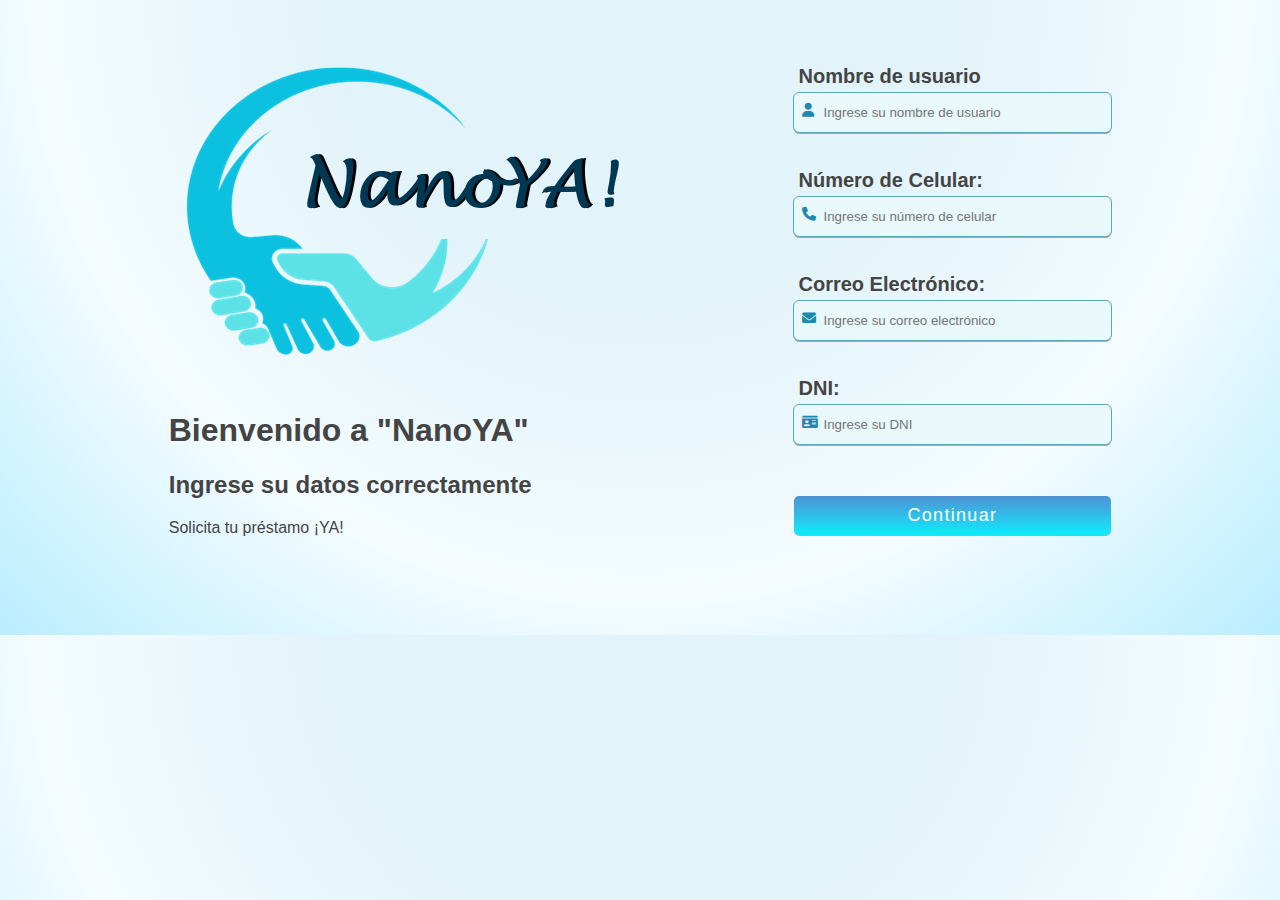
==== Aura_app/index.html @ 8b593b71 "Initial commit" ====
<!DOCTYPE html>
    <html lang="es">
    <head>
        <meta charset="UTF-8">
        <meta name="viewport" content="width=device-width, initial-scale=1">
        <title>NanoApp - Ingresa</title>
        <link rel="stylesheet" href="styles.css">
        <link href="https://cdnjs.cloudflare.com/ajax/libs/font-awesome/6.0.0-beta3/css/all.min.css" rel="stylesheet">
            <link rel="stylesheet" href="https://cdnjs.cloudflare.com/ajax/libs/font-awesome/5.15.4/css/all.min.css">
            <link rel="icon" href="img/logo.png" type="image/png">
    </head>
    <body>
         <header class="header_class">
             <div container>
                 <a class ="imagen_class" href="index.html"><img src="img/logo.png"></a>
                <h1> Bienvenido a "NanoYA"</h1>
                <h2>Ingrese su datos correctamente</h2>
                <p>Solicita tu préstamo ¡YA!</p>
             </div>
        </header><!-- /header -->
        
        <main class="main_class">
            <div class="container_form">
              <form class="form_class" action="#" method="POST">
                <div class="input_class">
                    <label for="nombre">Nombre de usuario</label>
                   <i class="fa-solid fa-user"></i> <input type="name" id="name" name="name" maxlength="15" placeholder="Ingrese su nombre de usuario">
                </div>
                <br>
                <div class="input_class">
                    <label for="celular">Número de Celular:</label>
                   <i class="fa-solid fa-phone"></i> <input type="tel" id="celular" name="celular" required pattern="\d{9}" maxlength="9" placeholder="Ingrese su número de celular">
                </div>
                <br>
               <div class="input_class">
                    <label for="correo">Correo Electrónico:</label>
                    <i class="fa-solid fa-envelope"></i><input type="email" id="correo" name="correo" required placeholder="Ingrese su correo electrónico">
                </div>
                <br>
               <div class="input_class">
                    <label for="dni">DNI:</label>
                   <i class="fa-solid fa-id-card"></i> <input type="text" id="dni" name="dni" required pattern="\d{8}" maxlength="8"  placeholder="Ingrese su DNI">
                </div>
                <br>
                <div>
                   <button onclick="window.location.href='index2.html';" class="boton_submit" type="button">Continuar</button>
                </div>              
            </div>
         </main> 

    </body>
     <script src="script.js"></script>
    </html>
---- Aura_app/styles.css ----
body{
	box-sizing: border-box;
	padding: 60px 50px 0;
	margin: 0;
	justify-content: space-evenly;
	font-family: Arial, sans-serif;
	background: radial-gradient(ellipse at top, #e2f3f9,#e2f3f9, #f4fcff, #b9edff);
	color: #444;
	display: flex;

}
	.imagen_class img{
		width: 100%;
	}
	.main_class {
    display: flex;
    justify-content: center;
    align-items: center;

}
.form_class{
	display: flex;
	flex-direction: column;
	margin: auto;
	justify-content: center;
	justify-items: center;
}
.input_class {
    position: relative;
    margin-bottom: 14px;
}
.input_class label{
	  width: 100%;
	display: flex;
	flex-direction: column;
	font-size: 20px;
	padding: 5px;
	 font-weight: bold;
    display: block;
    color: #444;

}
.input_class i {
    position: absolute;
    top: 60%;
    left: 8px;
    font-size: 14px;
    color: #1d89ae;
}
.input_class input{
	background-color: #e9f8fa;
	width: 100%;
	border-radius: 5px;
	padding: 12px 16px;
	border: transparent;
	padding-left: 30px; 
	outline: solid 1px #58abb6;
	box-shadow: 0 2px 0px rgba(0, 0, 0, 0.3);
	 box-sizing: border-box;
}
.container_form button{
	padding: 9px 114px;
	margin: 15px;
	font-size: 18px;
	border-radius: 5px;
	background: linear-gradient(to bottom, #5092d4, #10eafc); ;
	color: #fff;
	border: transparent;
	letter-spacing: 1.3px;
	box-shadow: 0 1px 0px rgba(0, 0, 0, 0.3);
	margin: 20px auto 100px; 
}
@media (max-width:480px) {
	body{
	box-sizing: border-box;
	padding: 0;
	margin: 0;
	font-family: Arial, sans-serif;
	background: radial-gradient(ellipse at top, #e2f3f9,#e2f3f9, #f4fcff, #b9edff);
	color: #444;
	display: flex;
	flex-direction: column;
}
.header_class{

}
.imagen_class img{
	display: flex;
	max-width: 140px;
	justify-content: center;
	margin: auto;
	padding: 40px 0 50px 0;
}
.header_class h1{
	color: #444;
	font-size: 28px;
	letter-spacing: 0.5px;
	text-align: center;
	text-wrap: balance;
	font-weight: bold;
	margin: 8px;

}
.header_class h2{
	margin-top: 4px;
	padding: 0;
	font-size: 18px;
	text-align: center;
}
.header_class p{
	font-size: 16px;
	letter-spacing: 0.4px;
	text-align: center;
	text-wrap: pretty;
	margin-top: 24px;
	color: #444;
}
.container_form{
	display: flex;
	flex-direction: column;
	flex-wrap: wrap;
	max-width: 100vw;
	padding: 20px;
	text-align: center;


}

.main_class {
    display: flex;
    justify-content: center;
    align-items: center;

}
.form_class{
	display: flex;
	flex-direction: column;
	margin: auto;
	justify-content: center;
	justify-items: center;
}
.input_class {
    position: relative;
    margin-bottom: 14px;
}
.input_class label{
	  width: 100%;
	display: flex;
	flex-direction: column;
	font-size: 20px;
	padding: 5px;
	 font-weight: bold;
    display: block;
    color: #444;

}
.input_class i {
    position: absolute;
    top: 60%;
    left: 8px;
    font-size: 14px;
    color: #1d89ae;
}
.input_class input{
	background-color: #e9f8fa;
	width: 100%;
	border-radius: 5px;
	padding: 12px 16px;
	border: transparent;
	padding-left: 30px; 
	outline: solid 1px #58abb6;
	box-shadow: 0 2px 0px rgba(0, 0, 0, 0.3);
	 box-sizing: border-box;
}
.container_form button{
	padding: 9px 114px;
	margin: 15px;
	font-size: 18px;
	border-radius: 5px;
	background: linear-gradient(to bottom, #5092d4, #10eafc); ;
	color: #fff;
	border: transparent;
	letter-spacing: 1.3px;
	box-shadow: 0 1px 0px rgba(0, 0, 0, 0.3);
	margin: 20px auto 100px; 
}

}
@media (max-width:370px) {
	.header_class h1{
	font-size: 1.7rem;
	padding: 0 4px;
		letter-spacing: 1px;
	}
	.header_class h2{
		font-size: 1.1rem;
		letter-spacing: 1px;
	}
	.header_class p{
		font-size: 1.04rem;
	}
	.main_class{
		padding: 0;
		margin: 0;
	}
	.container_form {
		padding: 0;
		margin: 0;
			}
	.input_class {
		width: 90%;
		margin: auto;
	}					
}
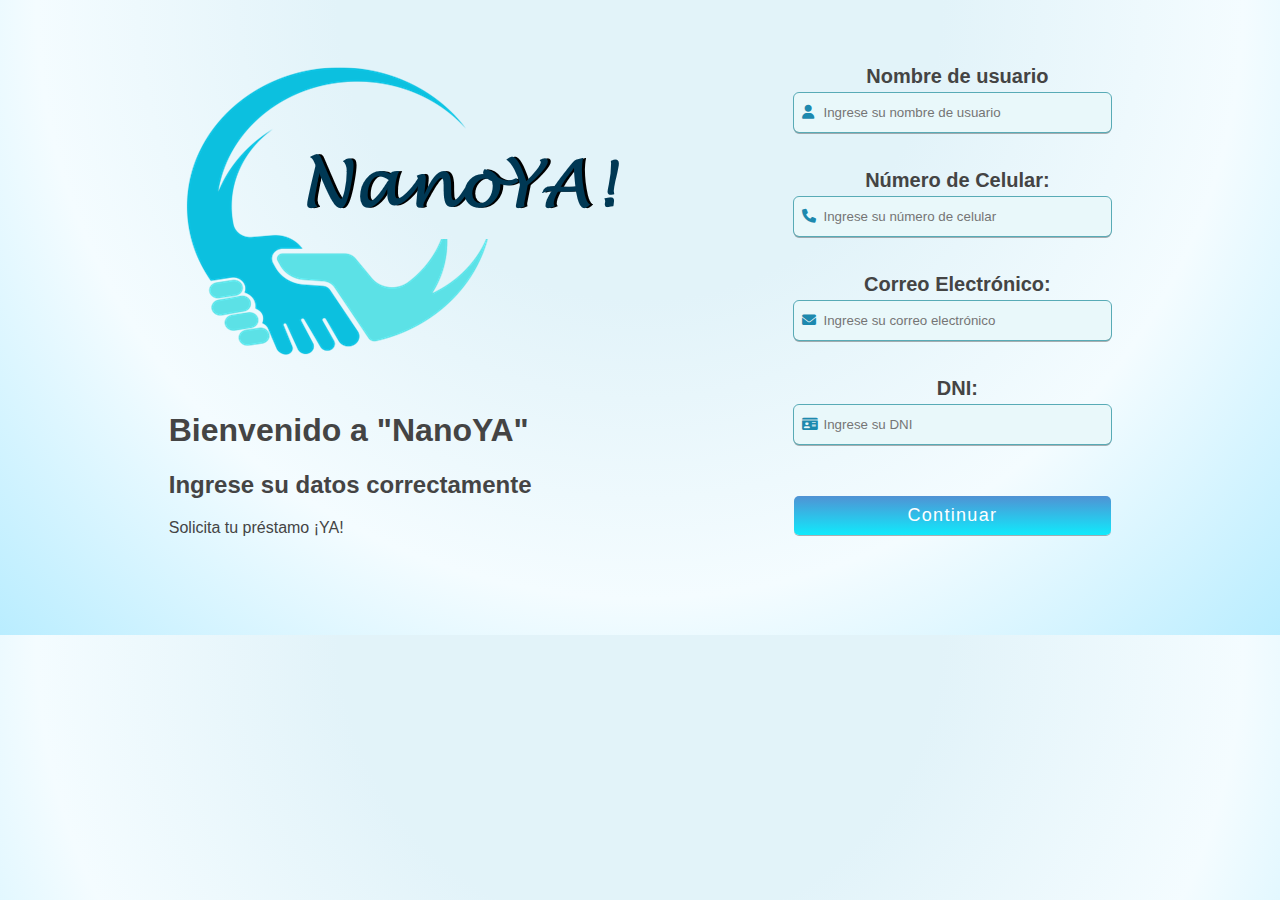
==== commit 0e0a7bc1: "initial commit" ====
--- a/Aura_app/index.html
+++ b/Aura_app/index.html
@@ -47,7 +47,8 @@
                 </div>              
             </div>
          </main> 
-
+<script src="script.js"></script>
+     <script src="index.js"></script>
     </body>
-     <script src="script.js"></script>
+     
     </html>--- a/Aura_app/styles.css
+++ b/Aura_app/styles.css
@@ -10,6 +10,9 @@
 	display: flex;
 
 }
+label{
+	text-align: center;
+}
 	.imagen_class img{
 		width: 100%;
 	}
@@ -70,6 +73,9 @@
 	letter-spacing: 1.3px;
 	box-shadow: 0 1px 0px rgba(0, 0, 0, 0.3);
 	margin: 20px auto 100px; 
+}
+.input_class i {
+   margin-top: 2px;
 }
 @media (max-width:480px) {
 	body{
